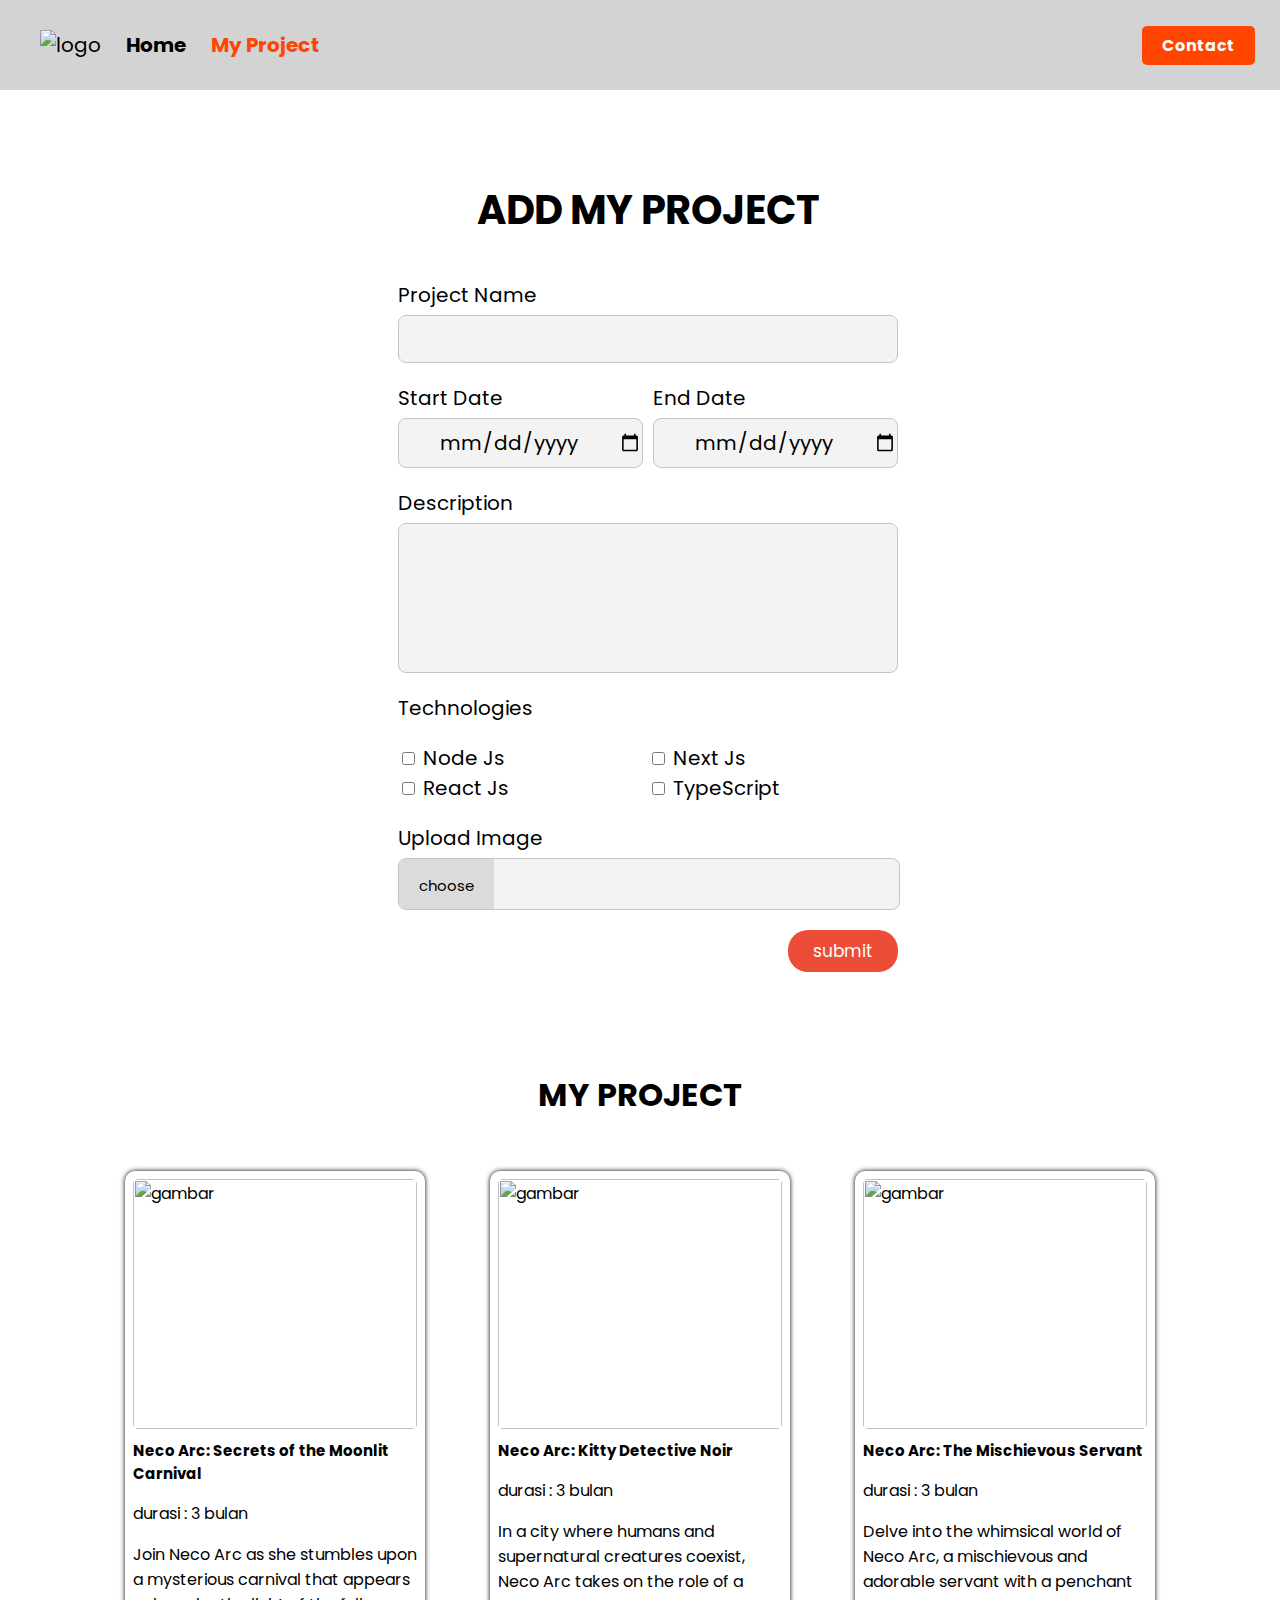
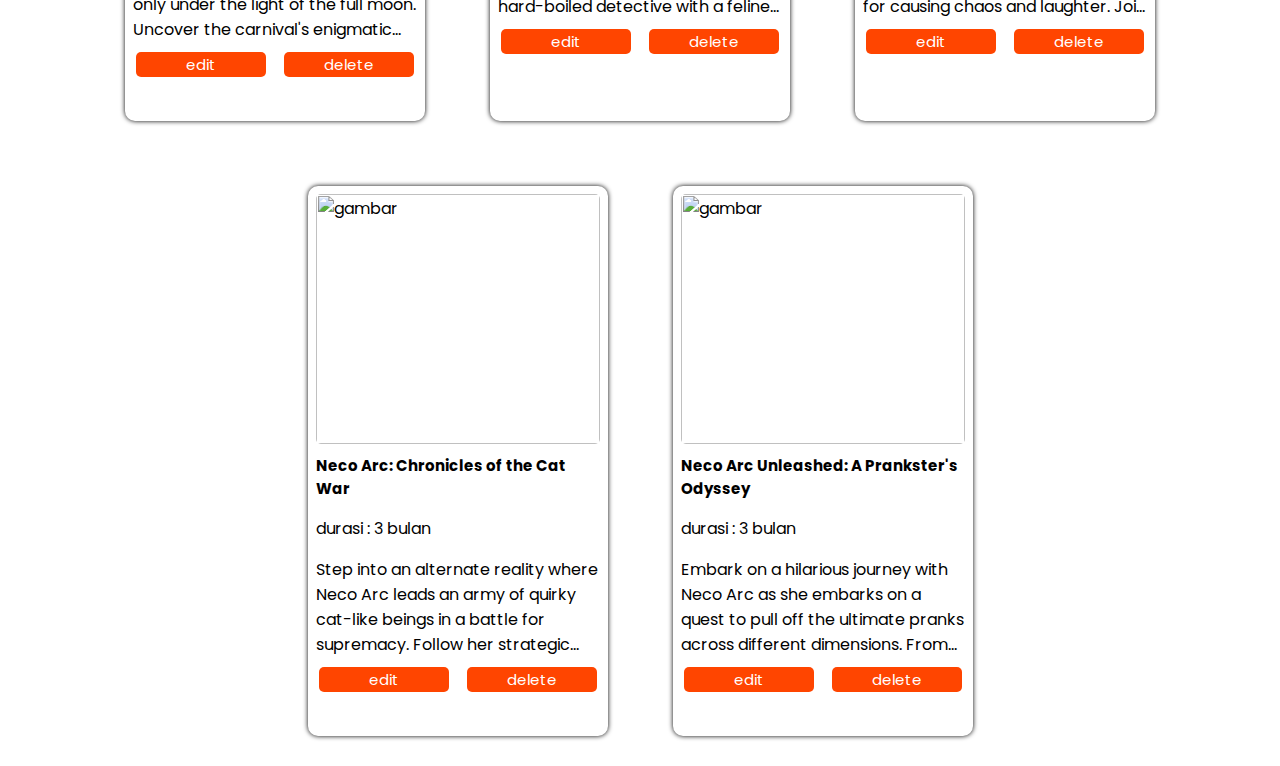
==== blog.html @ 7ba9e545 "Updating new repo for day 4 and 5" ====
<html>
  <head>
    <title>Creating Blog Page</title>
    <link rel="stylesheet" href="css/blog.css" />
  </head>
  <body>
    <!-- Nav Header -->
    <nav>
      <div class="lefts">
        <ul>
          <li>
            <img src="IMAGES/logo.png" alt="logo" />
          </li>
          <li>
            <a href="index.html">Home</a>
          </li>
          <li>
            <a href="blog.html" class="active">My Project</a>
          </li>
        </ul>
      </div>
      <div class="rights">
        <a href="contact.html">Contact</a>
      </div>
    </nav>

    <!-- Blog Form -->
    <div class="blog">
      <div class="blog-form">
        <div class="form-container">
          <form id="form">
            <h1>ADD MY PROJECT</h1>
            <div class="input-title">
              <label for="input-blog-title">Project Name</label>
              <input type="text" id="input-blog-title" />
            </div>
            <div class="blog-date">
              <div class="start-date">
                <label for="input-blog-startDate">Start Date</label>
                <input type="date" id="input-blog-startDate" />
              </div>
              <div class="end-date">
                <label for="input-blog-endDate">End Date</label>
                <input type="date" id="input-blog-endDate" />
              </div>
            </div>
            <div>
              <label for="input-blog-content">Description</label>
              <textarea id="input-blog-content"></textarea>
            </div>
            <div>
              <label>Technologies</label>
              <div class="tech">
                <div class="tech-left">
                  <div class="chk-left">
                    <input type="checkbox" class="multi-input" />
                    <label>Node Js</label>
                  </div>
                  <div class="chk-right">
                    <input type="checkbox" class="multi-input" />
                    <label>Next Js</label>
                  </div>
                </div>
                <div class="tech-right">
                  <div class="chk-left">
                    <input type="checkbox" class="multi-input" />
                    <label>React Js</label>
                  </div>
                  <div class="chk-right">
                    <input type="checkbox" class="multi-input" />
                    <label>TypeScript</label>
                  </div>
                </div>
              </div>
            </div>
            <div>
              <label>Upload Image</label>
              <div class="input-blog-image-group">
                <label for="input-blog-image">
                  <div>
                    <p>choose</p>
                  </div>
                  <i class="fa-solid fa-paperclip"></i>
                </label>
                <input type="file" id="input-blog-image" hidden />
              </div>
            </div>
            <div class="button-group">
              <button type="submit" onclick="addBlog(event)">submit</button>
            </div>
          </form>
        </div>
      </div>

      <!-- Blog Contect -->
      <div class="blog-content">
        <h1>MY PROJECT</h1>
        <div id="contents" class="card">
          <div class="container-card">
            <div class="card-content">
              <img src="IMAGES/uh2igeqamjo91.gif" alt="gambar" />
              <h1>
                <a href="blog-detail.html" target="_blank">
                  Neco Arc: Secrets of the Moonlit Carnival
                </a>
              </h1>
              <p>durasi : 3 bulan</p>
              <div id="container-desc">
                Join Neco Arc as she stumbles upon a mysterious carnival that
                appears only under the light of the full moon. Uncover the
                carnival's enigmatic performers, each with their own
                supernatural abilities, as Neco Arc becomes the unlikely star of
                the show
              </div>
              <div>
                <i class="fa-brands fa-google-play"></i>
                <i class="fa-brands fa-android"></i>
                <i class="fa-brands fa-java"></i>
              </div>
              <div class="ctn-btn">
                <div class="btn-left">
                  <button>edit</button>
                </div>
                <div class="btn-right">
                  <button>delete</button>
                </div>
              </div>
            </div>
          </div>

          <div class="container-card">
            <div class="card-content">
              <img src="IMAGES/uh2igeqamjo91.gif" alt="gambar" />
              <h1>
                <a href="blog-detail.html" target="_blank">
                  Neco Arc: Kitty Detective Noir
                </a>
              </h1>
              <p>durasi : 3 bulan</p>
              <div id="container-desc">
                In a city where humans and supernatural creatures coexist, Neco
                Arc takes on the role of a hard-boiled detective with a feline
                twist. Follow her as she navigates through a web of intrigue,
                solving supernatural mysteries with a blend of wit, grit, and
                cat-like charm
              </div>
              <div>
                <i class="fa-brands fa-google-play"></i>
                <i class="fa-brands fa-android"></i>
                <i class="fa-brands fa-java"></i>
              </div>
              <div class="ctn-btn">
                <div class="btn-left">
                  <button>edit</button>
                </div>
                <div class="btn-right">
                  <button>delete</button>
                </div>
              </div>
            </div>
          </div>

          <div class="container-card">
            <div class="card-content">
              <img src="IMAGES/uh2igeqamjo91.gif" alt="gambar" />
              <h1>
                <a href="blog-detail.html" target="_blank">
                  Neco Arc: The Mischievous Servant
                </a>
              </h1>
              <p>durasi : 3 bulan</p>
              <div id="container-desc">
                Delve into the whimsical world of Neco Arc, a mischievous and
                adorable servant with a penchant for causing chaos and laughter.
                Join her on her escapades as she navigates the fate of the
                universe in her own unique, feline way.
              </div>
              <div>
                <i class="fa-brands fa-google-play"></i>
                <i class="fa-brands fa-android"></i>
                <i class="fa-brands fa-java"></i>
              </div>
              <div class="ctn-btn">
                <div class="btn-left">
                  <button>edit</button>
                </div>
                <div class="btn-right">
                  <button>delete</button>
                </div>
              </div>
            </div>
          </div>

          <div class="container-card">
            <div class="card-content">
              <img src="IMAGES/uh2igeqamjo91.gif" alt="gambar" />
              <h1>
                <a href="blog-detail.html" target="_blank">
                  Neco Arc: Chronicles of the Cat War
                </a>
              </h1>
              <p>durasi : 3 bulan</p>
              <div id="container-desc">
                Step into an alternate reality where Neco Arc leads an army of
                quirky cat-like beings in a battle for supremacy. Follow her
                strategic prowess and unexpected alliances in a war that's both
                hilarious and surprisingly epic
              </div>
              <div>
                <i class="fa-brands fa-google-play"></i>
                <i class="fa-brands fa-android"></i>
                <i class="fa-brands fa-java"></i>
              </div>
              <div class="ctn-btn">
                <div class="btn-left">
                  <button>edit</button>
                </div>
                <div class="btn-right">
                  <button>delete</button>
                </div>
              </div>
            </div>
          </div>

          <div class="container-card">
            <div class="card-content">
              <img src="IMAGES/uh2igeqamjo91.gif" alt="gambar" />
              <h1>
                <a href="blog-detail.html" target="_blank">
                  Neco Arc Unleashed: A Prankster's Odyssey
                </a>
              </h1>
              <p>durasi : 3 bulan</p>
              <div id="container-desc">
                Embark on a hilarious journey with Neco Arc as she embarks on a
                quest to pull off the ultimate pranks across different
                dimensions. From tricking legendary heroes to outsmarting
                powerful villains, Neco Arc's wit and charm know no bounds.
              </div>
              <div>
                <i class="fa-brands fa-google-play"></i>
                <i class="fa-brands fa-android"></i>
                <i class="fa-brands fa-java"></i>
              </div>
              <div class="ctn-btn">
                <div class="btn-left">
                  <button>edit</button>
                </div>
                <div class="btn-right">
                  <button>delete</button>
                </div>
              </div>
            </div>
          </div>
        </div>
      </div>
    </div>

    <script src="js/blog.js"></script>
  </body>
</html>
---- css/blog.css ----
@import url('https://fonts.googleapis.com/css2?family=Poppins&display=swap');

* {
    text-decoration: none;
    font-family: "Poppins", sans-serif;
    color: black;
}

a {
    text-decoration: none;
    font-weight: bold;
    color: black;
}

body {
  margin: 0;
}

nav {
  background-color: lightgray;
  display: flex;
  align-items: center;
  height: 10vh;
}

nav ul {
  display: flex;
  list-style-type: none;
  align-items: center;
}

nav ul li {
  margin-right: 25px;
  font-size: 20px;
  display: flex;
}

nav ul li .active {
  color: orangered;
}

.lefts {
  flex: 50%;
}

.rights {
  flex: 50%;
  text-align:  end;
  margin-right: 25px;
}

.rights a{
  background-color: orangered;
  padding: 8px 20px;
  color: white;
  border-radius: 5px;
}

.container {
  display: flex;
  justify-content: center;
  height: 100%;
  align-items: center;
}

section {
  display: flex;
  width: 70%;
  background-color: white;
  margin: 90px auto;
  width: 1100px;
  padding: 70px;
  border: 2px solid black;
  border-radius: 10px;
}

.left {
  flex: 70%;
  margin-right: 80px;
  margin-top: 40px;
}

.button-contact {
  display: flex;
  justify-content: center;
  width: 100px;
  background-color: orangered;
  color: white;
  border-radius: 10px;
  padding: 8px 10px  ;
  cursor: pointer;
}

.Sosmed {
  display: flex;
  justify-content: left;
  align-items: center;
  margin-top: 110px;
  gap: 30px;
}

.right {
  flex: 30%;
  background-color: white;
  border: 2px solid black;
  justify-content: center;
  margin: auto;
  padding: 20px;
  border-radius: 15px;
}

/* Form Blog */

.blog-content {
  margin: 0 auto;
}

.blog-form {
  background-color: white;
  padding: 50px 0;
  display: flex;
  justify-content: center;
}

.blog-form .form-container {
  width: 500px;
}

.blog-form .form-container h1 {
  text-align: center;
  margin-bottom: 40px;
}

.blog-form form label {
  font-size: 20px;
  font-weight: 400;
}

.blog-form form {
  width: 100%;
  font-size: 20px;
  font-weight: 400;
  padding: 8px;
  margin-top: 5px;
  margin-bottom: 20px;
  background-color: white;
  border: none;
  border-radius: 8px;
}

.blog-form .input-title input {
  width: 100%;
  font-size: 20px;
  font-weight: 400;
  padding: 8px 0;
  margin-top: 5px;
  margin-bottom: 20px;
  background-color: #f4f3f3;
  border: 1px solid #c4c4c4;
  border-radius: 8px;
}

.blog-form .blog-date {
  display: flex;
}

.blog-form .blog-date label {
  font-size: 20px;
  font-weight: 400;
}


.blog-form .blog-date .start-date {
  flex: 50%;
}

.blog-form .blog-date .start-date input {
  width: 100%;
  font-size: 20px;
  font-weight: 400;
  text-align: center;
  padding: 8px 0;
  margin-top: 5px;
  margin-bottom: 20px;
  background-color: #f4f3f3;
  border: 1px solid #c4c4c4;
  border-radius: 8px;
}

.blog-form .blog-date .end-date {
  flex: 50%;
  margin-left: 10px;
}

.blog-form .blog-date .end-date input {
  width: 100%;
  font-size: 20px;
  font-weight: 400;
  padding: 8px 0;
  text-align: center;
  text-decoration: none;
  margin-top: 5px;
  margin-bottom: 20px;
  background-color: #f4f3f3;
  border: 1px solid #c4c4c4;
  border-radius: 8px;
}


.blog-form form textarea {
  height: 150px;
  resize: none;
  width: 100%;
  font-size: 20px;
  font-weight: 400;
  padding: 8px 0;
  margin-top: 5px;
  margin-bottom: 20px;
  background-color: #f4f3f3;
  border: 1px solid #c4c4c4;
  border-radius: 8px;
}

.blog-form .form-container .tech {
  width: 100%;
  margin: 20px 0;
}

.blog-form .form-container .tech .tech-left {
  display: flex;
}

.blog-form .form-container .tech .tech-right {
  display: flex;
}

.blog-form .form-container .tech .chk-left {
  flex: 50%;
}

.blog-form .form-container .tech .chk-right {
  flex: 50%;
}

.blog-form form .input-blog-image-group {
  width: 100%;
  height: 50px;
  font-size: 20px;
  font-weight: 400;
  padding: 0;
  margin-top: 5px;
  margin-bottom: 20px;
  background: #f4f3f3;
  border: 1px solid #c4c4c4;
  border-radius: 8px;
  cursor: pointer;
}

.blog-form form .input-blog-image-group label div p {
  font-size: 15px;
  display: flex;
  align-items: center;
  justify-content: center;
}

.blog-form form .input-blog-image-group label div {
  width: 20%;
  height: 50px;
  margin: 0;
  padding: 0;
  background-color: #dbdbdb;
  border-radius: 8px 0px 0px 8px;
}

.blog-form form .input-blog-image-group label {
  width: 95%;
  padding-right: 10px;
  cursor: pointer;
  display: flex;
  align-items: center;
  justify-content: space-between;
}

.blog-form form .button-group {
  text-align: right;
}

.blog-form form button {
  padding: 8px 25px;
  font-size: 17px;
  background: #ec4d37;
  border-radius: 20px;
  border: none;
  color: #fff;
  cursor: pointer;
}

.blog-content {
  width: 90%;
}

.blog-content h1 {
  text-align: center;
}

.blog-content .container-card {
  width: 300px;
  height: 550px;
  margin: 30px;
  border-radius: 10px;
  box-shadow: 0px 0px 5px;
  border-style: none;
}

.blog-content .container-card .card-content {
  margin: auto;
  padding: 8px;
  border-radius: 8px;
  
}

.blog-content .container-card .card-content img {
  width: 100%;
  height: 250px;
  border-radius: 5px;
}

.blog-content .container-card .card-content h1 {
  text-align: left;
  font-size: 15px;
}

#container-desc {
  width: 100%; /* Sesuaikan dengan lebar kontainer Anda */
  display: -webkit-box; /* Mendukung Safari dan Chrome */
  -webkit-line-clamp: 4; /* Batasan jumlah baris yang akan ditampilkan */
  -webkit-box-orient: vertical; /* Mengatur orientasi kotak */
  overflow: hidden; /* Mengatur overflow menjadi tersembunyi */
  position: relative;
  text-overflow: ellipsis;
}

#container-desc::before{
  content: "";
  position: absolute;
  bottom: 0;
  right: 0;
  background: linear-gradient(to right, ellipsis, white 50%);
  width: 100%;
  height: 1.5em; /* Tinggi gradien */
}


.blog-content .container-card .card-content div i {
  margin: 10px 10px;
  font-size: 30px;
  cursor: pointer;
}

.blog-content .container-card .card-content div i:hover {
  color: orangered;
}

.blog-content .container-card .card-content .ctn-btn {
  display: flex;
  align-items: center;
  justify-content: center;
}

.blog-content .container-card .card-content .ctn-btn .btn-left {
  flex: 50%;
}

.blog-content .container-card .card-content .ctn-btn .btn-right {
  flex: 50%;
  margin-left: 10px;
}

.blog-content .container-card .card-content .ctn-btn button {
  font-size: 15px;
  background-color: orangered;
  width: 130px;
  color: white;
  border-radius: 5px;
  border-style: none;
  margin: 0 4px;
  margin-top: 10px;
  margin-bottom: 10px;
  cursor: pointer;
}

.blog-content .container-card .card-content .ctn-btn button:hover {
  background-color: black;
}

.blog-content .card {
  display: flex;
  flex-wrap: wrap;
  flex-direction: row;
  gap: 5px;
  justify-content: center;
}
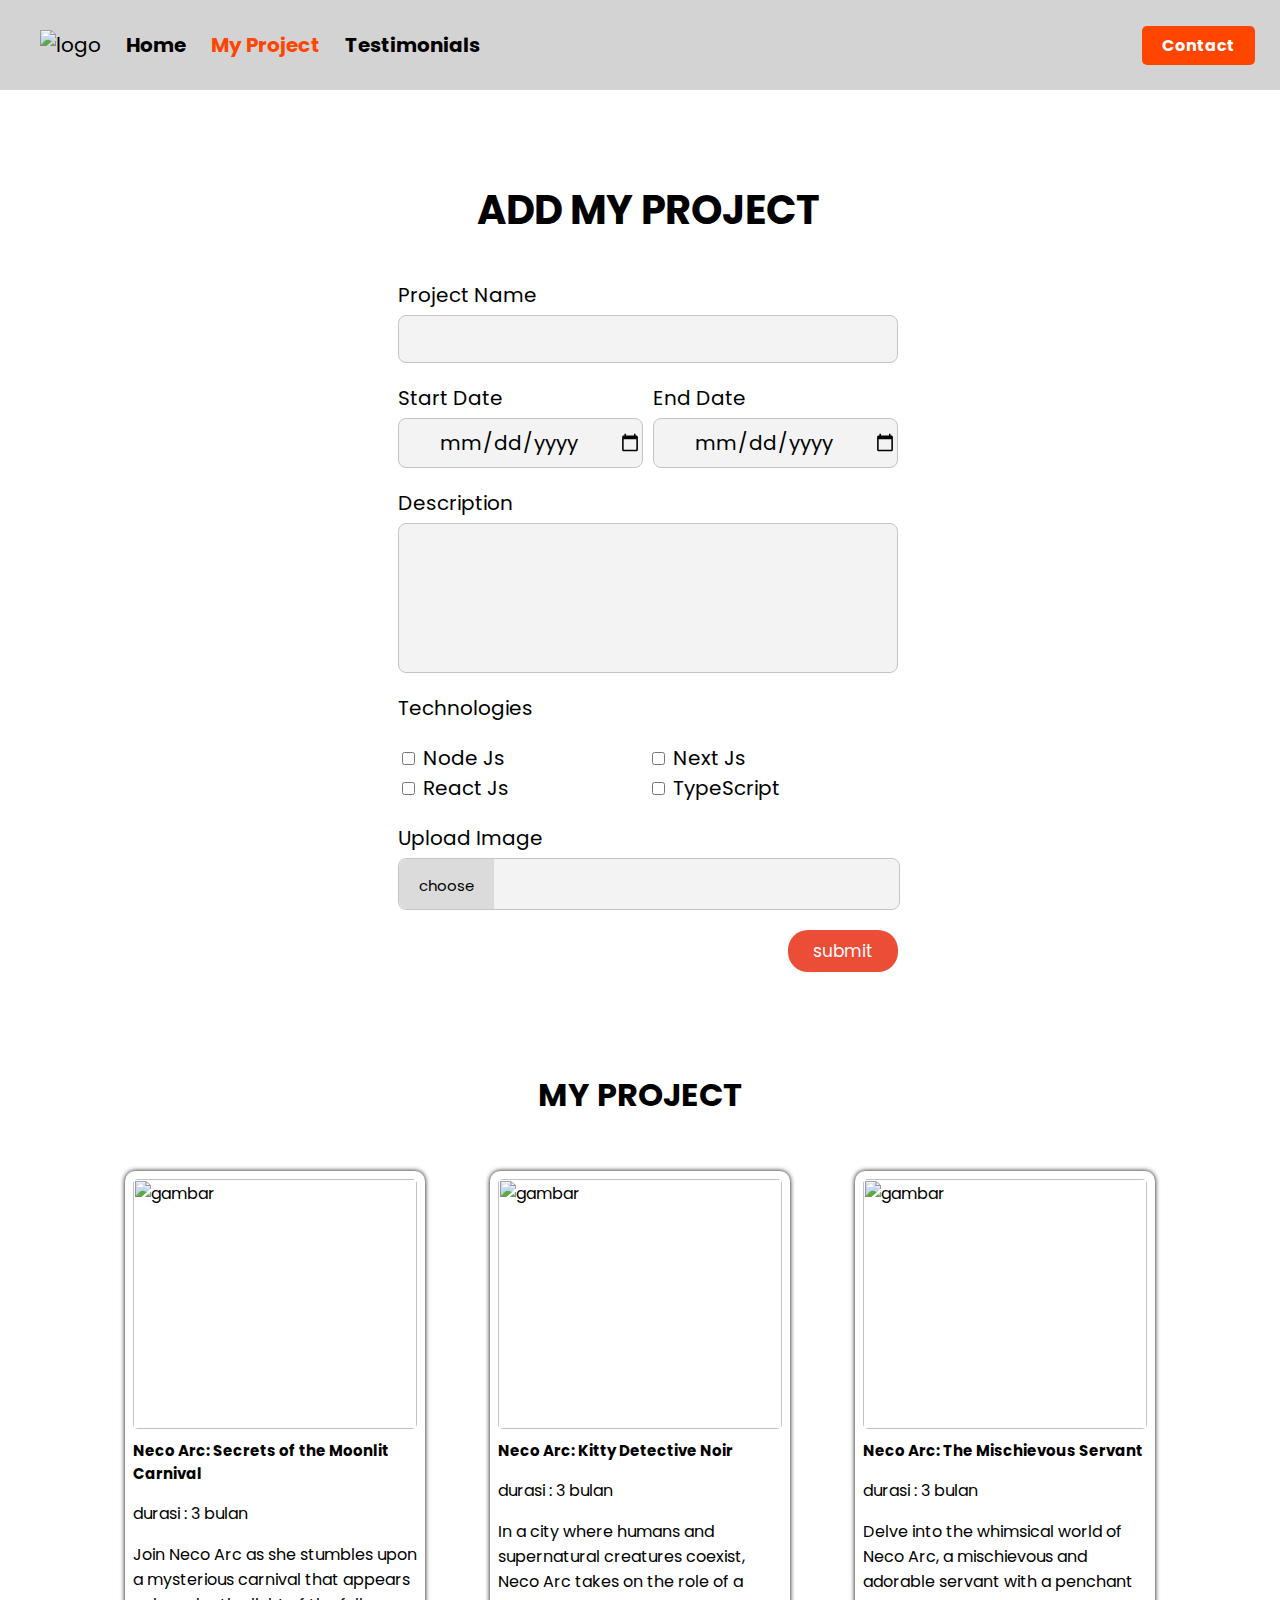
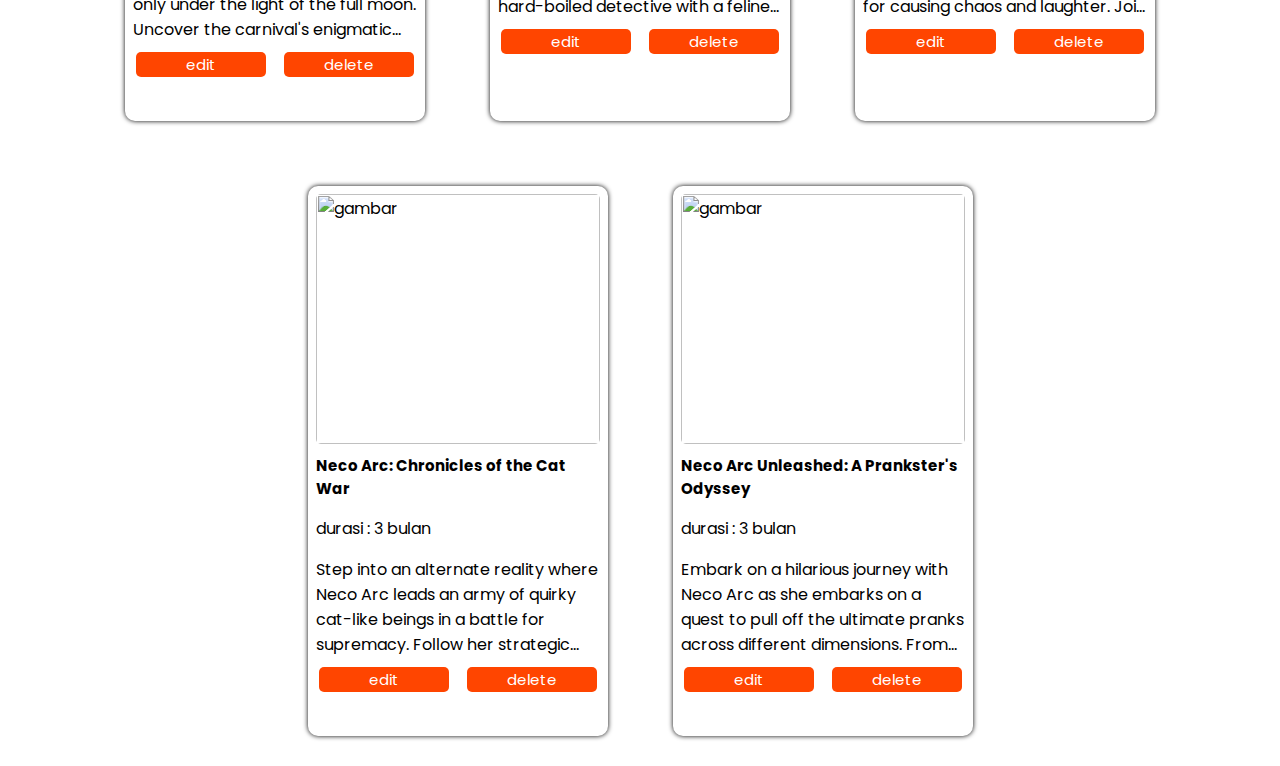
==== commit 4b487ec8: "Day 7 Dumbways.id" ====
--- a/blog.html
+++ b/blog.html
@@ -17,6 +17,9 @@
           <li>
             <a href="blog.html" class="active">My Project</a>
           </li>
+          <li>
+            <a href="testimonial.html">Testimonials</a>
+          </li>
         </ul>
       </div>
       <div class="rights">
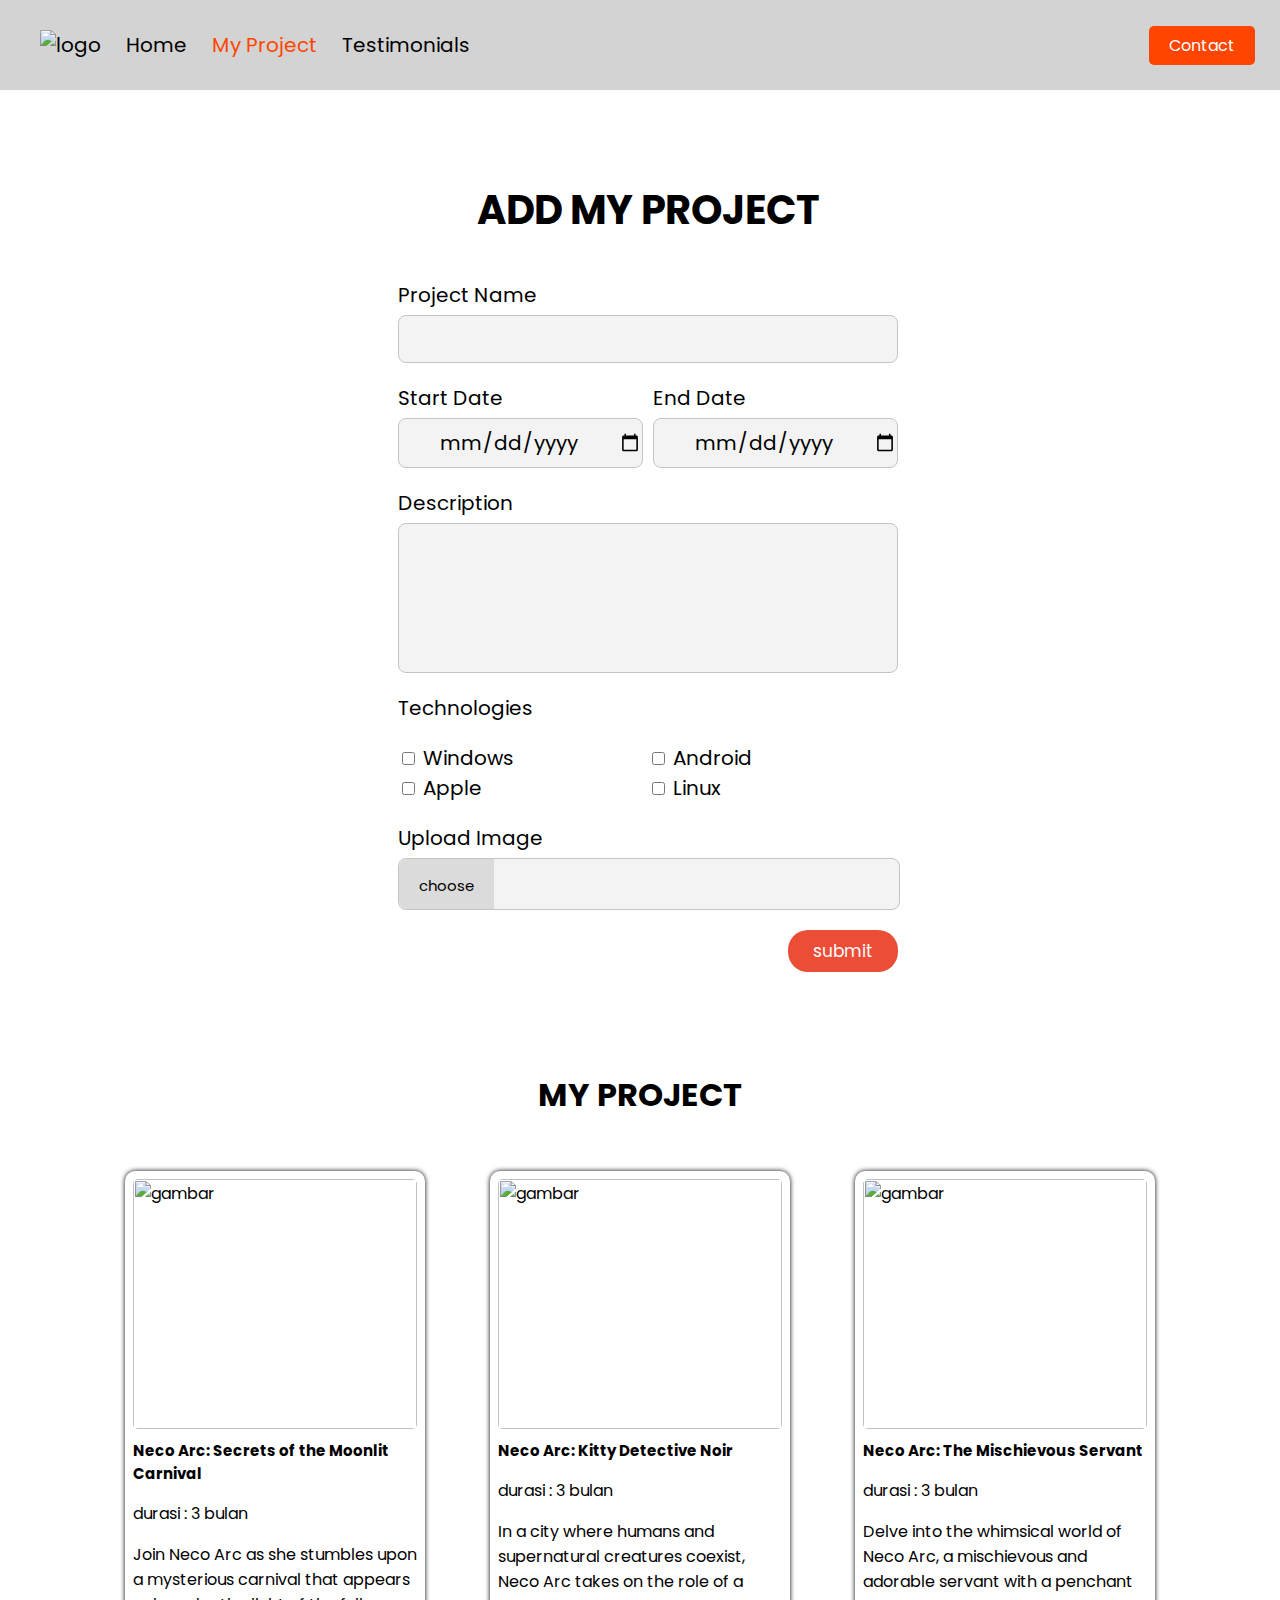
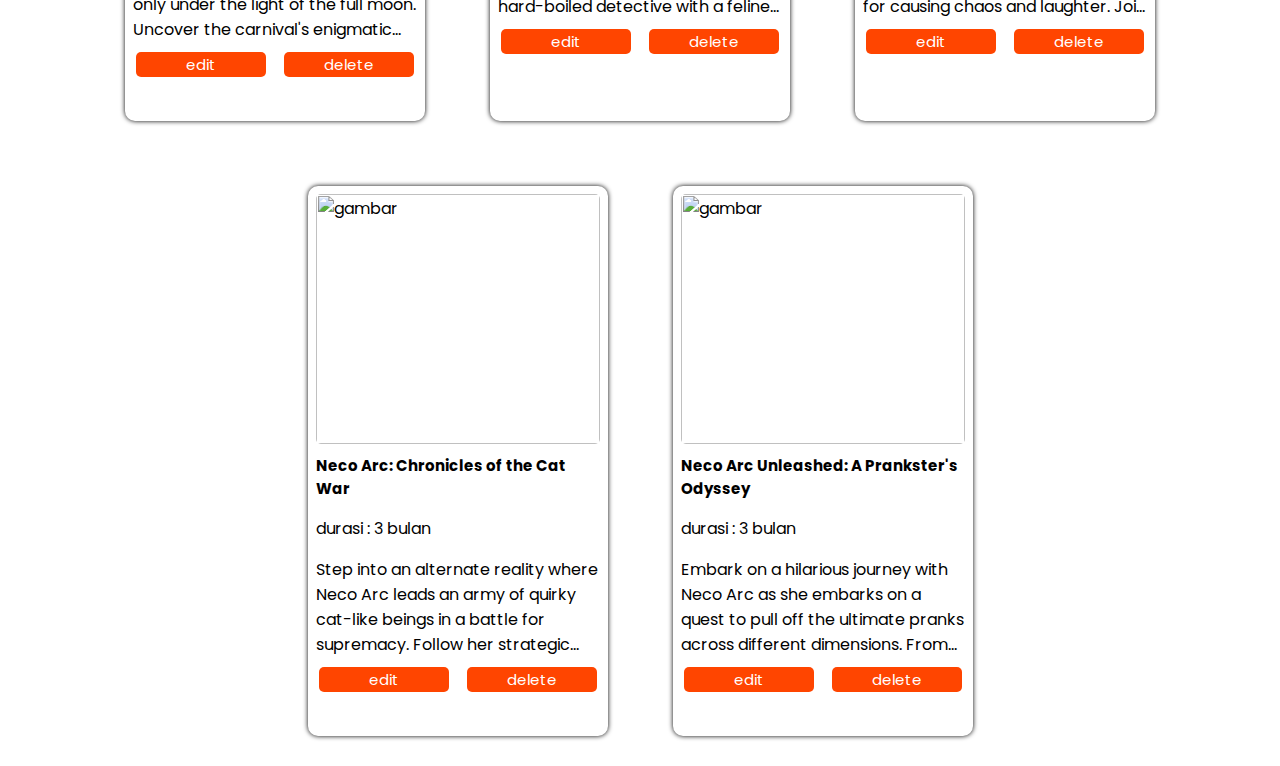
==== commit 9afa3477: "Day 8 Dumbways.id" ====
--- a/blog.html
+++ b/blog.html
@@ -2,6 +2,13 @@
   <head>
     <title>Creating Blog Page</title>
     <link rel="stylesheet" href="css/blog.css" />
+    <link
+      rel="stylesheet"
+      href="https://cdnjs.cloudflare.com/ajax/libs/font-awesome/6.4.2/css/all.min.css"
+      integrity="sha512-z3gLpd7yknf1YoNbCzqRKc4qyor8gaKU1qmn+CShxbuBusANI9QpRohGBreCFkKxLhei6S9CQXFEbbKuqLg0DA=="
+      crossorigin="anonymous"
+      referrerpolicy="no-referrer"
+    />
   </head>
   <body>
     <!-- Nav Header -->
@@ -57,21 +64,21 @@
                 <div class="tech-left">
                   <div class="chk-left">
                     <input type="checkbox" class="multi-input" />
-                    <label>Node Js</label>
+                    <label>Windows</label>
                   </div>
                   <div class="chk-right">
                     <input type="checkbox" class="multi-input" />
-                    <label>Next Js</label>
+                    <label>Android</label>
                   </div>
                 </div>
                 <div class="tech-right">
                   <div class="chk-left">
                     <input type="checkbox" class="multi-input" />
-                    <label>React Js</label>
+                    <label>Apple</label>
                   </div>
                   <div class="chk-right">
                     <input type="checkbox" class="multi-input" />
-                    <label>TypeScript</label>
+                    <label>Linux</label>
                   </div>
                 </div>
               </div>
@@ -116,9 +123,10 @@
                 the show
               </div>
               <div>
-                <i class="fa-brands fa-google-play"></i>
-                <i class="fa-brands fa-android"></i>
-                <i class="fa-brands fa-java"></i>
+                <i class="fa-brands fa-windows"></i>
+                <i class="fa-brands fa-android"></i>
+                <i class="fa-brands fa-apple"></i>
+                <i class="fa-brands fa-linux"></i>
               </div>
               <div class="ctn-btn">
                 <div class="btn-left">
@@ -148,9 +156,10 @@
                 cat-like charm
               </div>
               <div>
-                <i class="fa-brands fa-google-play"></i>
-                <i class="fa-brands fa-android"></i>
-                <i class="fa-brands fa-java"></i>
+                <i class="fa-brands fa-windows"></i>
+                <i class="fa-brands fa-android"></i>
+                <i class="fa-brands fa-apple"></i>
+                <i class="fa-brands fa-linux"></i>
               </div>
               <div class="ctn-btn">
                 <div class="btn-left">
@@ -179,9 +188,10 @@
                 universe in her own unique, feline way.
               </div>
               <div>
-                <i class="fa-brands fa-google-play"></i>
-                <i class="fa-brands fa-android"></i>
-                <i class="fa-brands fa-java"></i>
+                <i class="fa-brands fa-windows"></i>
+                <i class="fa-brands fa-android"></i>
+                <i class="fa-brands fa-apple"></i>
+                <i class="fa-brands fa-linux"></i>
               </div>
               <div class="ctn-btn">
                 <div class="btn-left">
@@ -210,9 +220,10 @@
                 hilarious and surprisingly epic
               </div>
               <div>
-                <i class="fa-brands fa-google-play"></i>
-                <i class="fa-brands fa-android"></i>
-                <i class="fa-brands fa-java"></i>
+                <i class="fa-brands fa-windows"></i>
+                <i class="fa-brands fa-android"></i>
+                <i class="fa-brands fa-apple"></i>
+                <i class="fa-brands fa-linux"></i>
               </div>
               <div class="ctn-btn">
                 <div class="btn-left">
@@ -241,9 +252,10 @@
                 powerful villains, Neco Arc's wit and charm know no bounds.
               </div>
               <div>
-                <i class="fa-brands fa-google-play"></i>
-                <i class="fa-brands fa-android"></i>
-                <i class="fa-brands fa-java"></i>
+                <i class="fa-brands fa-windows"></i>
+                <i class="fa-brands fa-android"></i>
+                <i class="fa-brands fa-apple"></i>
+                <i class="fa-brands fa-linux"></i>
               </div>
               <div class="ctn-btn">
                 <div class="btn-left">
--- a/css/blog.css
+++ b/css/blog.css
@@ -1,19 +1,15 @@
 @import url('https://fonts.googleapis.com/css2?family=Poppins&display=swap');
 
 * {
-    text-decoration: none;
-    font-family: "Poppins", sans-serif;
-    color: black;
-}
-
-a {
-    text-decoration: none;
-    font-weight: bold;
-    color: black;
+  text-decoration: none;
+  font-family: "Poppins", sans-serif;
+  color: black;
 }
 
 body {
   margin: 0;
+  padding: 0;
+  box-sizing: border-box;
 }
 
 nav {
